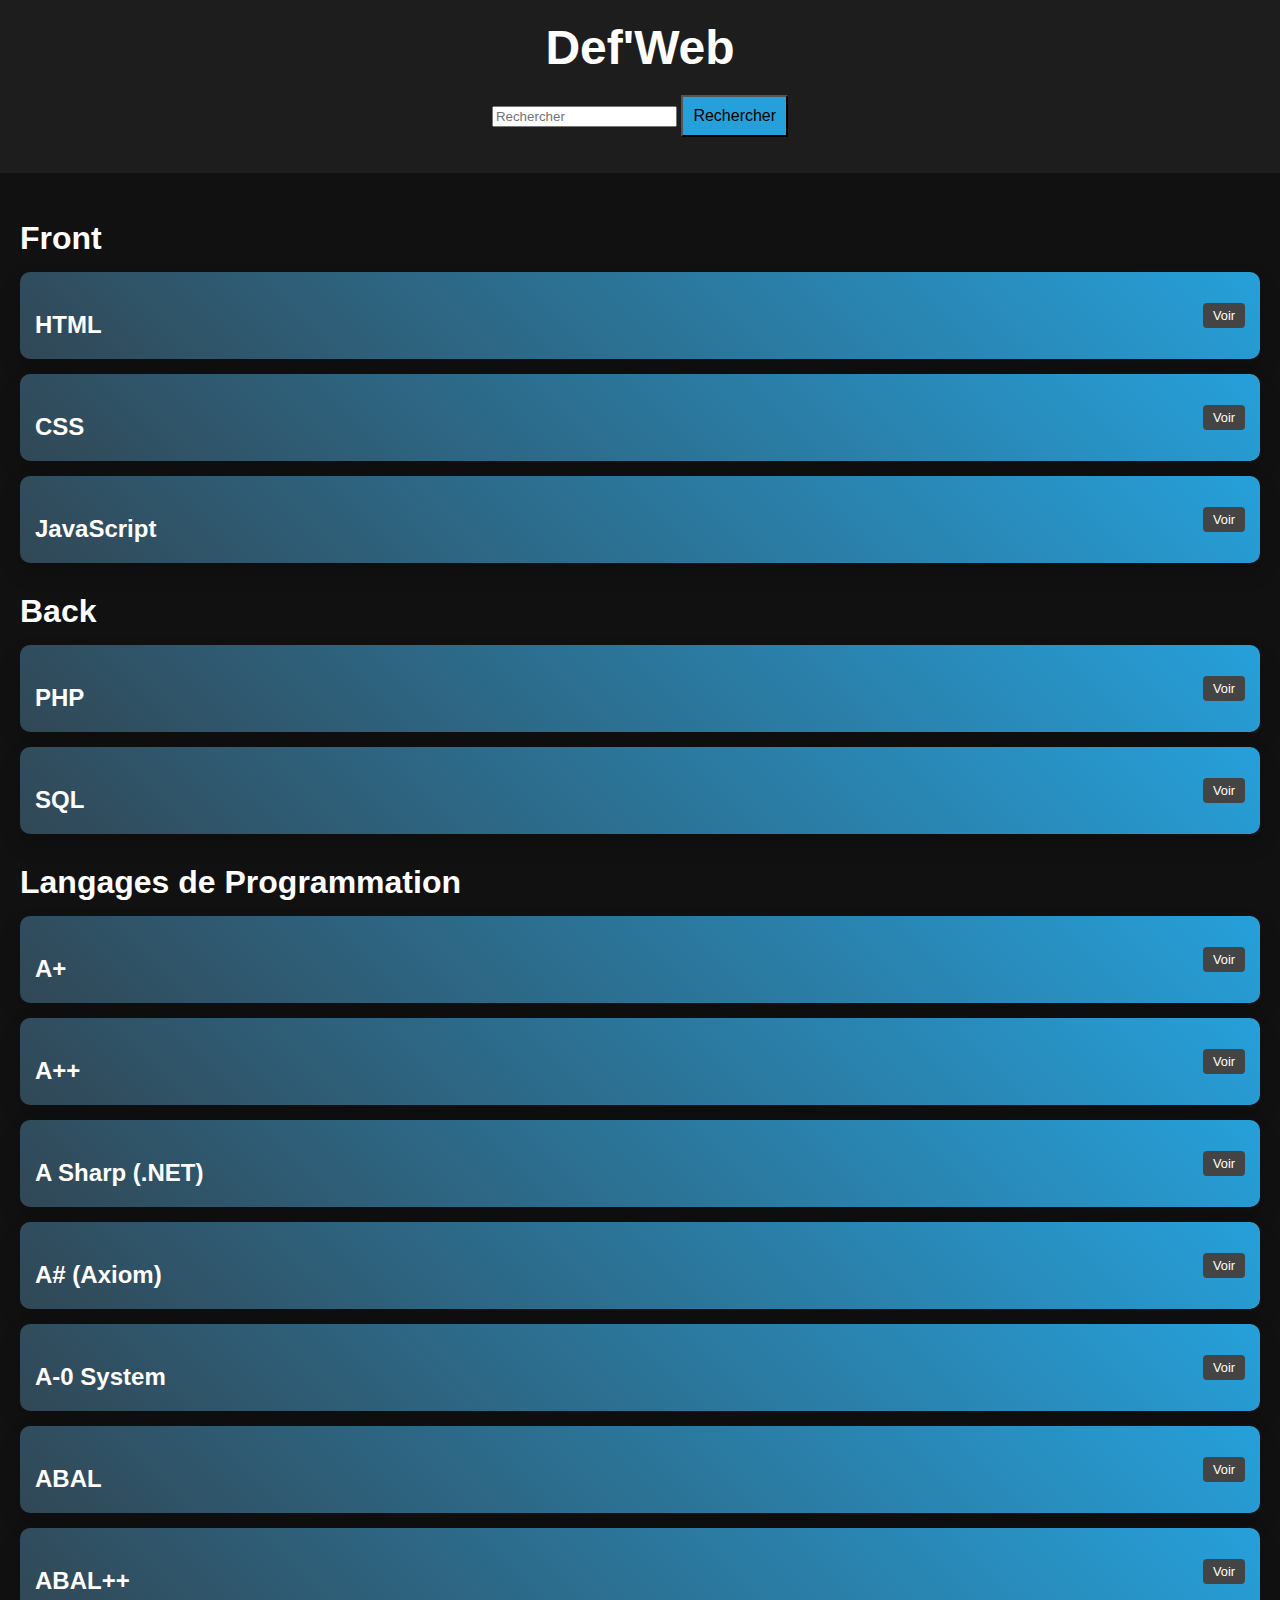
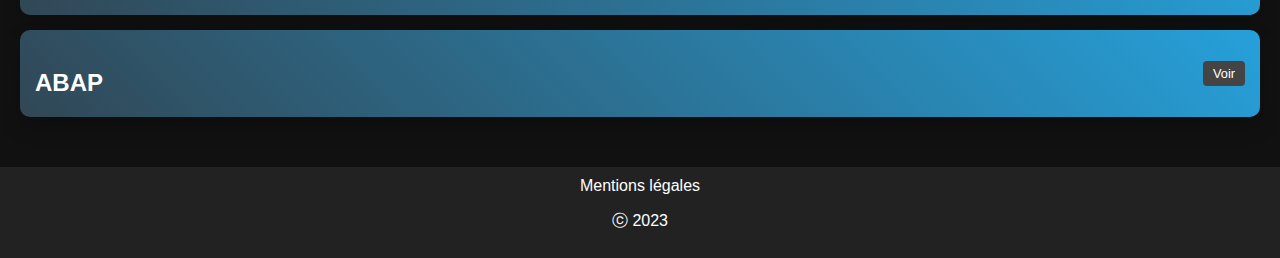
==== index.html @ 9b1e9498 "first commit" ====
<!DOCTYPE html>
<html lang="fr">
  <head>
    <meta charset="UTF-8" />
    <meta http-equiv="X-UA-Compatible" content="IE=edge" />
    <meta name="viewport" content="width=device-width, initial-scale=1.0" />
    <link rel="stylesheet" href="style.css" />
    <title>Def'Web</title>
  </head>
  <body>
    <header>
      <h1>Def'Web</h1>
      <form>
        <input name="searchNotion" id="searchNotion" placeholder="Rechercher" />
        <button type="submit">Rechercher</button>
        <p id="notionMessage"></p>
      </form>
    </header>
    <main>
      <section class="category">
        <h2>Front</h2>

        <section class="card">
          <div class="card-header">
            <h3 class="card-title">HTML</h3>
            <button class="card-toggle">Voir</button>
          </div>
          <div class="card-content">
            <p class="card-definition">
              HTML (Hypertext Markup Language) est le langage de balisage
              standard utilisé pour structurer et présenter le contenu sur le
              web.
            </p>
            <p class="card-example">Exemple de code HTML :</p>
            <pre><code>&lt;html&gt;
            &lt;head&gt;
              &lt;title&gt;Titre de la page&lt;/title&gt;
            &lt;/head&gt;
            &lt;body&gt;
              &lt;h1&gt;Bonjour, monde !&lt;/h1&gt;
            &lt;/body&gt;
          &lt;/html&gt;</code></pre>
          </div>
        </section>

        <section class="card">
          <div class="card-header">
            <h3 class="card-title">CSS</h3>
            <button class="card-toggle">Voir</button>
          </div>
          <div class="card-content">
            <p class="card-definition">
              CSS (Cascading Style Sheets) est un langage de feuille de style
              utilisé pour décrire la présentation et le style des documents
              HTML.
            </p>
            <p class="card-example">Exemple de code CSS :</p>
            <pre><code>body {
            font-family: Arial, sans-serif;
            background-color: #f9f9f9;
            color: #333;
          }
          
          h1 {
            font-size: 2.5rem;
            margin-bottom: 10px;
          }</code></pre>
          </div>
        </section>

        <section class="card">
          <div class="card-header">
            <h3 class="card-title">JavaScript</h3>
            <button class="card-toggle">Voir</button>
          </div>
          <div class="card-content">
            <p class="card-definition">
              JavaScript est un langage de programmation utilisé pour ajouter
              des fonctionnalités interactives aux pages web.
            </p>
            <p class="card-example">Exemple de code JavaScript :</p>
            <pre><code>const greeting = 'Hello, world!';
          console.log(greeting);</code></pre>
          </div>
        </section>
      </section>
      <section class="category">
        <h2>Back</h2>
        <section class="card">
          <div class="card-header">
            <h3 class="card-title">PHP</h3>
            <button class="card-toggle">Voir</button>
          </div>
          <div class="card-content">
            <p class="card-definition">
              PHP est un langage de script côté serveur utilisé principalement
              pour le développement web. Il est souvent utilisé pour générer des
              pages web dynamiques en se connectant à des bases de données.
            </p>
            <p class="card-example">Exemple de code PHP :</p>
            <pre><code>&lt;?php
            $message = "Bonjour, monde !";
            echo $message;
          ?&gt;</code></pre>
          </div>
        </section>

        <section class="card">
          <div class="card-header">
            <h3 class="card-title">SQL</h3>
            <button class="card-toggle">Voir</button>
          </div>
          <div class="card-content">
            <p class="card-definition">
              SQL (Structured Query Language) est un langage de programmation
              utilisé pour gérer et manipuler des bases de données
              relationnelles. Il permet de créer, modifier et interroger les
              données stockées dans une base de données.
            </p>
            <p class="card-example">Exemple de code SQL :</p>
            <pre><code>SELECT * FROM users WHERE age &gt; 18;</code></pre>
          </div>
        </section>
      </section>

      <section class="category">
        <h2>Langages de Programmation</h2>
        <section class="card">
          <div class="card-header">
            <h3 class="card-title">A+</h3>
            <button class="card-toggle">Voir</button>
          </div>
          <div class="card-content">
            <p class="card-definition">
              A+ est un langage de programmation éducatif conçu pour enseigner
              les concepts de base de la programmation. Il met l'accent sur la
              simplicité et la lisibilité du code, ce qui en fait un choix idéal
              pour les débutants.
            </p>
            <p class="card-example">Exemple de code A+ :</p>
            <pre><code>afficher("Bonjour, monde !");</code></pre>
          </div>
        </section>

        <section class="card">
          <div class="card-header">
            <h3 class="card-title">A++</h3>
            <button class="card-toggle">Voir</button>
          </div>
          <div class="card-content">
            <p class="card-definition">
              A++ est un langage de programmation qui étend les fonctionnalités
              du langage A. Il est principalement utilisé pour le développement
              d'applications scientifiques et mathématiques.
            </p>
            <p class="card-example">Exemple de code A++ :</p>
            <pre><code>fonction factorielle(n)
            si n = 0 alors
              retourne 1
            sinon
              retourne n * factorielle(n - 1)
            fin si
          fin fonction</code></pre>
          </div>
        </section>

        <section class="card">
          <div class="card-header">
            <h3 class="card-title">A Sharp (.NET)</h3>
            <button class="card-toggle">Voir</button>
          </div>
          <div class="card-content">
            <p class="card-definition">
              A# (.NET) est un langage de programmation orienté objet qui fait
              partie de la plateforme .NET développée par Microsoft. Il offre
              des fonctionnalités avancées pour la création d'applications
              Windows et Web.
            </p>
            <p class="card-example">Exemple de code A# (.NET) :</p>
            <pre><code>using System;
          
          class Program
          {
            static void Main(string[] args)
            {
              Console.WriteLine("Bonjour, monde !");
            }
          }</code></pre>
          </div>
        </section>

        <section class="card">
          <div class="card-header">
            <h3 class="card-title">A# (Axiom)</h3>
            <button class="card-toggle">Voir</button>
          </div>
          <div class="card-content">
            <p class="card-definition">
              A# (Axiom) est un langage de programmation fonctionnel basé sur le
              système de calcul formel Axiom. Il est utilisé pour la résolution
              de problèmes mathématiques complexes.
            </p>
            <p class="card-example">Exemple de code A# (Axiom) :</p>
            <pre><code>factorial(n) ==
            if n = 0 then 1 else n * factorial(n - 1)
          
          output(factorial(5))</code></pre>
          </div>
        </section>

        <section class="card">
          <div class="card-header">
            <h3 class="card-title">A-0 System</h3>
            <button class="card-toggle">Voir</button>
          </div>
          <div class="card-content">
            <p class="card-definition">
              A-0 System est un langage de programmation historique développé
              dans les années 1950. Il a été utilisé pour la modélisation et la
              simulation de systèmes complexes.
            </p>
            <p class="card-example">Exemple de code A-0 System :</p>
            <pre><code>INPUT X1
          X2 = X1 + 10
          OUTPUT X2</code></pre>
          </div>
        </section>

        <section class="card">
          <div class="card-header">
            <h3 class="card-title">ABAL</h3>
            <button class="card-toggle">Voir</button>
          </div>
          <div class="card-content">
            <p class="card-definition">
              ABAL (Advanced Business Application Programming Language) est un
              langage de programmation développé par IBM pour la programmation
              des systèmes IBM i.
            </p>
            <p class="card-example">Exemple de code ABAL :</p>
            <pre><code>DCL VAR(&amp;MESSAGE) TYPE(*CHAR) LEN(20)
          CHGVAR VAR(&amp;MESSAGE) VALUE('Bonjour, monde !')
          SNDPGMMSG MSG(&amp;MESSAGE)</code></pre>
          </div>
        </section>

        <section class="card">
          <div class="card-header">
            <h3 class="card-title">ABAL++</h3>
            <button class="card-toggle">Voir</button>
          </div>
          <div class="card-content">
            <p class="card-definition">
              ABAL++ est une version étendue du langage ABAL qui prend en charge
              les fonctionnalités avancées de la programmation orientée objet.
              Il est utilisé pour le développement d'applications sur les
              systèmes IBM i.
            </p>
            <p class="card-example">Exemple de code ABAL++ :</p>
            <pre><code>class HelloWorld
          {
            void main()
            {
              message("Bonjour, monde !");
            }
          }</code></pre>
          </div>
        </section>

        <section class="card">
          <div class="card-header">
            <h3 class="card-title">ABAP</h3>
            <button class="card-toggle">Voir</button>
          </div>
          <div class="card-content">
            <p class="card-definition">
              ABAP (Advanced Business Application Programming) est un langage de
              programmation utilisé pour le développement d'applications dans le
              système SAP. Il est principalement utilisé pour la programmation
              d'applications d'entreprise.
            </p>
            <p class="card-example">Exemple de code ABAP :</p>
            <pre><code>DATA: message TYPE string.
          message = 'Bonjour, monde !'.
          WRITE: / message.</code></pre>
          </div>
        </section>
      </section>
    </main>

    <footer>
      <a href="mentions_legales.html">Mentions légales</a>
      <p>&#9426; 2023</p>
    </footer>
    <script src="script.js"></script>
  </body>
</html>
---- style.css ----
body {
  background-color: #111;
  color: #fff;
  font-family: Arial, sans-serif;
  margin: 0;
  padding: 0;
}

header {
  display: flex;
  flex-direction: column;
  align-items: center;
  background-color: #222222c5;
  padding: 20px;
}

h1 {
  font-size: 3rem;
  margin: 0;
}

form {
  margin-top: 20px;
}

input[type="text"],
button {
  font-size: 1em;
  padding: 10px;
}
button {
  background: #26a0da;
}
button:hover {
  background: #314755;
  color: #fff;
}

main {
  padding: 20px;
}

.category {
  margin-bottom: 30px;
}

h2 {
  font-size: 2rem;
  margin-bottom: 15px;
}

.card {
  background: linear-gradient(45deg, #314755, #26a0da);
  border-radius: 10px;
  box-shadow: 0 10px 20px rgba(0, 0, 0, 0.2);
  margin-bottom: 15px;
  padding: 15px;
}

.card-header {
  align-items: center;
  display: flex;
  justify-content: space-between;
}

.card-title {
  font-size: 1.5rem;
  margin-bottom: 5px;
}

.card-toggle {
  background-color: #444;
  border: none;
  border-radius: 4px;
  color: #fff;
  cursor: pointer;
  font-size: 0.8rem;
  padding: 5px 10px;
  transition: background-color 0.3s ease;
}

.card-toggle:hover {
  background-color: #666;
}

.card-content {
  display: none;
}

.card-content.is-visible {
  display: block;
  margin-top: 10px;
}

.card-definition,
.card-example {
  font-size: 1rem;
}

.card-example {
  font-style: italic;
  text-decoration: underline;
}

pre {
  background-color: #333;
  color: #fff;
  padding: 10px;
  overflow: auto;
  margin: 0;
}

code {
  display: block;
}

footer {
  background-color: #222;
  color: #fff;
  padding: 10px;
  text-align: center;
}

a {
  color: #fff;
  text-decoration: none;
}

a:hover {
  text-decoration: underline;
}

.highlight {
  background: linear-gradient(45deg, #9ec3da, #ff00ff);
}
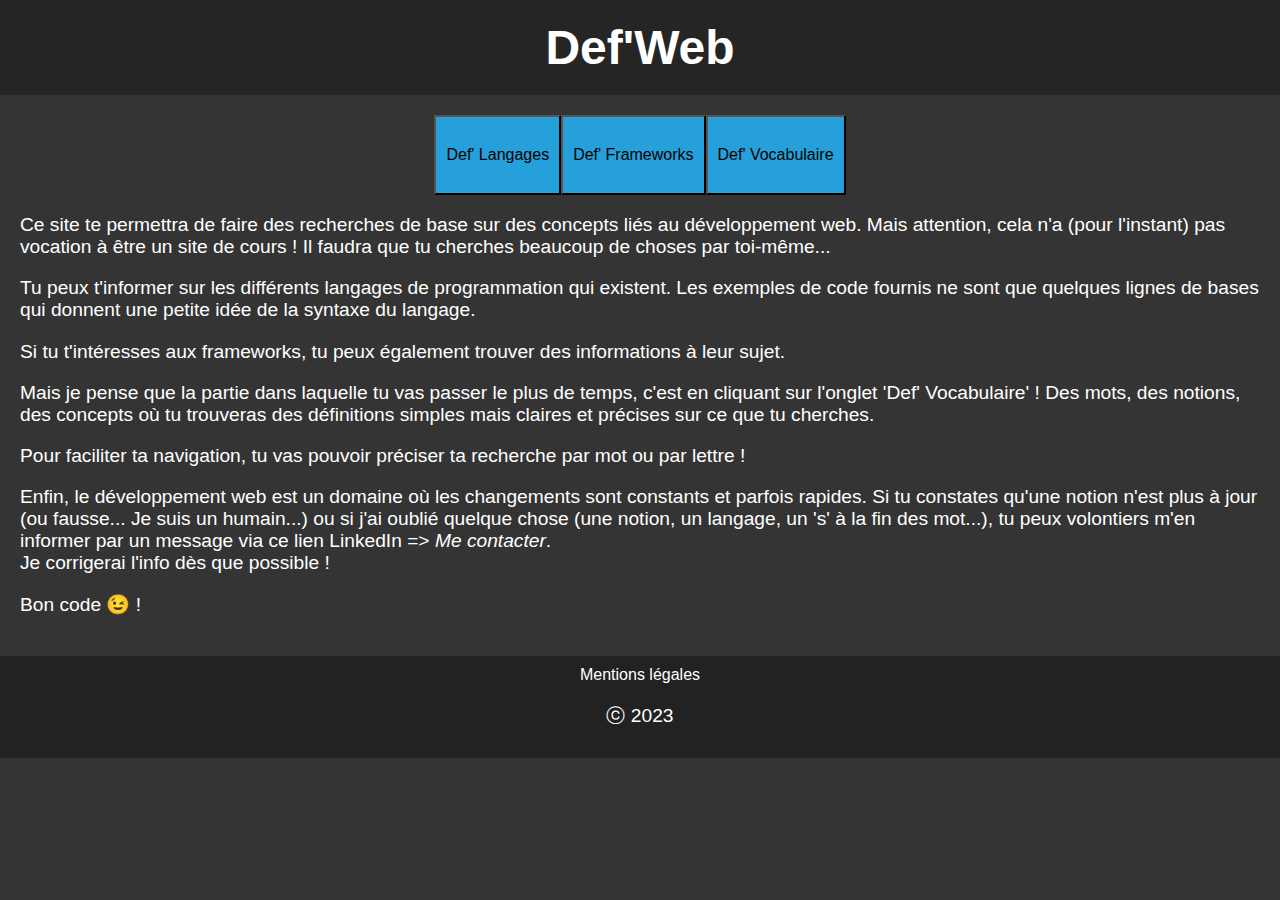
==== commit a6ba09f9: "ajout de quelques frameworks / modification du JS pour n'afficher que les data-letter présents dans " ====
--- a/index.html
+++ b/index.html
@@ -10,288 +10,66 @@
   <body>
     <header>
       <h1>Def'Web</h1>
-      <form>
-        <input name="searchNotion" id="searchNotion" placeholder="Rechercher" />
-        <button type="submit">Rechercher</button>
-        <p id="notionMessage"></p>
-      </form>
     </header>
     <main>
-      <section class="category">
-        <h2>Front</h2>
+      <section class="button-menu">
+        <a href="langages.html">
+          <button class="menu">Def' Langages</button>
+        </a>
+        <a href="frameworks.html">
+          <button class="menu">Def' Frameworks</button>
+        </a>
+        <a href="vocabulaire.html">
+          <button class="menu">Def' Vocabulaire</button>
+        </a>
+      </section>
+      <p>
+        Ce site te permettra de faire des recherches de base sur des concepts
+        liés au développement web. Mais attention, cela n'a (pour l'instant) pas
+        vocation à être un site de cours ! Il faudra que tu cherches beaucoup de
+        choses par toi-même...
+      </p>
+      <p>
+        Tu peux t'informer sur les différents langages de programmation qui
+        existent. Les exemples de code fournis ne sont que quelques lignes de
+        bases qui donnent une petite idée de la syntaxe du langage.
+      </p>
+      <p>
+        Si tu t'intéresses aux frameworks, tu peux également trouver des
+        informations à leur sujet.
+      </p>
+      <p>
+        Mais je pense que la partie dans laquelle tu vas passer le plus de
+        temps, c'est en cliquant sur l'onglet 'Def' Vocabulaire' ! Des mots, des
+        notions, des concepts où tu trouveras des définitions simples mais
+        claires et précises sur ce que tu cherches.
+      </p>
+      <p>
+        Pour faciliter ta navigation, tu vas pouvoir préciser ta recherche par
+        mot ou par lettre !
+      </p>
+      <p>
+        Enfin, le développement web est un domaine où les changements sont
+        constants et parfois rapides. Si tu constates qu'une notion n'est plus à
+        jour (ou fausse... Je suis un humain...) ou si j'ai oublié quelque chose
+        (une notion, un langage, un 's' à la fin des mot...), tu peux volontiers
+        m'en informer par un message via ce lien LinkedIn =>
+        <a
+          href="https://www.linkedin.com/in/christian-humbert-developpeur-web"
+          target="_blank"
+          rel="noopener noreferrer"
+          style="font-style: italic"
+          >Me contacter</a
+        >. <br />
+        Je corrigerai l'info dès que possible !
+      </p>
 
-        <section class="card">
-          <div class="card-header">
-            <h3 class="card-title">HTML</h3>
-            <button class="card-toggle">Voir</button>
-          </div>
-          <div class="card-content">
-            <p class="card-definition">
-              HTML (Hypertext Markup Language) est le langage de balisage
-              standard utilisé pour structurer et présenter le contenu sur le
-              web.
-            </p>
-            <p class="card-example">Exemple de code HTML :</p>
-            <pre><code>&lt;html&gt;
-            &lt;head&gt;
-              &lt;title&gt;Titre de la page&lt;/title&gt;
-            &lt;/head&gt;
-            &lt;body&gt;
-              &lt;h1&gt;Bonjour, monde !&lt;/h1&gt;
-            &lt;/body&gt;
-          &lt;/html&gt;</code></pre>
-          </div>
-        </section>
-
-        <section class="card">
-          <div class="card-header">
-            <h3 class="card-title">CSS</h3>
-            <button class="card-toggle">Voir</button>
-          </div>
-          <div class="card-content">
-            <p class="card-definition">
-              CSS (Cascading Style Sheets) est un langage de feuille de style
-              utilisé pour décrire la présentation et le style des documents
-              HTML.
-            </p>
-            <p class="card-example">Exemple de code CSS :</p>
-            <pre><code>body {
-            font-family: Arial, sans-serif;
-            background-color: #f9f9f9;
-            color: #333;
-          }
-          
-          h1 {
-            font-size: 2.5rem;
-            margin-bottom: 10px;
-          }</code></pre>
-          </div>
-        </section>
-
-        <section class="card">
-          <div class="card-header">
-            <h3 class="card-title">JavaScript</h3>
-            <button class="card-toggle">Voir</button>
-          </div>
-          <div class="card-content">
-            <p class="card-definition">
-              JavaScript est un langage de programmation utilisé pour ajouter
-              des fonctionnalités interactives aux pages web.
-            </p>
-            <p class="card-example">Exemple de code JavaScript :</p>
-            <pre><code>const greeting = 'Hello, world!';
-          console.log(greeting);</code></pre>
-          </div>
-        </section>
-      </section>
-      <section class="category">
-        <h2>Back</h2>
-        <section class="card">
-          <div class="card-header">
-            <h3 class="card-title">PHP</h3>
-            <button class="card-toggle">Voir</button>
-          </div>
-          <div class="card-content">
-            <p class="card-definition">
-              PHP est un langage de script côté serveur utilisé principalement
-              pour le développement web. Il est souvent utilisé pour générer des
-              pages web dynamiques en se connectant à des bases de données.
-            </p>
-            <p class="card-example">Exemple de code PHP :</p>
-            <pre><code>&lt;?php
-            $message = "Bonjour, monde !";
-            echo $message;
-          ?&gt;</code></pre>
-          </div>
-        </section>
-
-        <section class="card">
-          <div class="card-header">
-            <h3 class="card-title">SQL</h3>
-            <button class="card-toggle">Voir</button>
-          </div>
-          <div class="card-content">
-            <p class="card-definition">
-              SQL (Structured Query Language) est un langage de programmation
-              utilisé pour gérer et manipuler des bases de données
-              relationnelles. Il permet de créer, modifier et interroger les
-              données stockées dans une base de données.
-            </p>
-            <p class="card-example">Exemple de code SQL :</p>
-            <pre><code>SELECT * FROM users WHERE age &gt; 18;</code></pre>
-          </div>
-        </section>
-      </section>
-
-      <section class="category">
-        <h2>Langages de Programmation</h2>
-        <section class="card">
-          <div class="card-header">
-            <h3 class="card-title">A+</h3>
-            <button class="card-toggle">Voir</button>
-          </div>
-          <div class="card-content">
-            <p class="card-definition">
-              A+ est un langage de programmation éducatif conçu pour enseigner
-              les concepts de base de la programmation. Il met l'accent sur la
-              simplicité et la lisibilité du code, ce qui en fait un choix idéal
-              pour les débutants.
-            </p>
-            <p class="card-example">Exemple de code A+ :</p>
-            <pre><code>afficher("Bonjour, monde !");</code></pre>
-          </div>
-        </section>
-
-        <section class="card">
-          <div class="card-header">
-            <h3 class="card-title">A++</h3>
-            <button class="card-toggle">Voir</button>
-          </div>
-          <div class="card-content">
-            <p class="card-definition">
-              A++ est un langage de programmation qui étend les fonctionnalités
-              du langage A. Il est principalement utilisé pour le développement
-              d'applications scientifiques et mathématiques.
-            </p>
-            <p class="card-example">Exemple de code A++ :</p>
-            <pre><code>fonction factorielle(n)
-            si n = 0 alors
-              retourne 1
-            sinon
-              retourne n * factorielle(n - 1)
-            fin si
-          fin fonction</code></pre>
-          </div>
-        </section>
-
-        <section class="card">
-          <div class="card-header">
-            <h3 class="card-title">A Sharp (.NET)</h3>
-            <button class="card-toggle">Voir</button>
-          </div>
-          <div class="card-content">
-            <p class="card-definition">
-              A# (.NET) est un langage de programmation orienté objet qui fait
-              partie de la plateforme .NET développée par Microsoft. Il offre
-              des fonctionnalités avancées pour la création d'applications
-              Windows et Web.
-            </p>
-            <p class="card-example">Exemple de code A# (.NET) :</p>
-            <pre><code>using System;
-          
-          class Program
-          {
-            static void Main(string[] args)
-            {
-              Console.WriteLine("Bonjour, monde !");
-            }
-          }</code></pre>
-          </div>
-        </section>
-
-        <section class="card">
-          <div class="card-header">
-            <h3 class="card-title">A# (Axiom)</h3>
-            <button class="card-toggle">Voir</button>
-          </div>
-          <div class="card-content">
-            <p class="card-definition">
-              A# (Axiom) est un langage de programmation fonctionnel basé sur le
-              système de calcul formel Axiom. Il est utilisé pour la résolution
-              de problèmes mathématiques complexes.
-            </p>
-            <p class="card-example">Exemple de code A# (Axiom) :</p>
-            <pre><code>factorial(n) ==
-            if n = 0 then 1 else n * factorial(n - 1)
-          
-          output(factorial(5))</code></pre>
-          </div>
-        </section>
-
-        <section class="card">
-          <div class="card-header">
-            <h3 class="card-title">A-0 System</h3>
-            <button class="card-toggle">Voir</button>
-          </div>
-          <div class="card-content">
-            <p class="card-definition">
-              A-0 System est un langage de programmation historique développé
-              dans les années 1950. Il a été utilisé pour la modélisation et la
-              simulation de systèmes complexes.
-            </p>
-            <p class="card-example">Exemple de code A-0 System :</p>
-            <pre><code>INPUT X1
-          X2 = X1 + 10
-          OUTPUT X2</code></pre>
-          </div>
-        </section>
-
-        <section class="card">
-          <div class="card-header">
-            <h3 class="card-title">ABAL</h3>
-            <button class="card-toggle">Voir</button>
-          </div>
-          <div class="card-content">
-            <p class="card-definition">
-              ABAL (Advanced Business Application Programming Language) est un
-              langage de programmation développé par IBM pour la programmation
-              des systèmes IBM i.
-            </p>
-            <p class="card-example">Exemple de code ABAL :</p>
-            <pre><code>DCL VAR(&amp;MESSAGE) TYPE(*CHAR) LEN(20)
-          CHGVAR VAR(&amp;MESSAGE) VALUE('Bonjour, monde !')
-          SNDPGMMSG MSG(&amp;MESSAGE)</code></pre>
-          </div>
-        </section>
-
-        <section class="card">
-          <div class="card-header">
-            <h3 class="card-title">ABAL++</h3>
-            <button class="card-toggle">Voir</button>
-          </div>
-          <div class="card-content">
-            <p class="card-definition">
-              ABAL++ est une version étendue du langage ABAL qui prend en charge
-              les fonctionnalités avancées de la programmation orientée objet.
-              Il est utilisé pour le développement d'applications sur les
-              systèmes IBM i.
-            </p>
-            <p class="card-example">Exemple de code ABAL++ :</p>
-            <pre><code>class HelloWorld
-          {
-            void main()
-            {
-              message("Bonjour, monde !");
-            }
-          }</code></pre>
-          </div>
-        </section>
-
-        <section class="card">
-          <div class="card-header">
-            <h3 class="card-title">ABAP</h3>
-            <button class="card-toggle">Voir</button>
-          </div>
-          <div class="card-content">
-            <p class="card-definition">
-              ABAP (Advanced Business Application Programming) est un langage de
-              programmation utilisé pour le développement d'applications dans le
-              système SAP. Il est principalement utilisé pour la programmation
-              d'applications d'entreprise.
-            </p>
-            <p class="card-example">Exemple de code ABAP :</p>
-            <pre><code>DATA: message TYPE string.
-          message = 'Bonjour, monde !'.
-          WRITE: / message.</code></pre>
-          </div>
-        </section>
-      </section>
+      <p>Bon code &#128521; !</p>
     </main>
 
     <footer>
       <a href="mentions_legales.html">Mentions légales</a>
       <p>&#9426; 2023</p>
     </footer>
-    <script src="script.js"></script>
   </body>
 </html>
--- a/style.css
+++ b/style.css
@@ -1,5 +1,5 @@
 body {
-  background-color: #111;
+  background-color: #353434;
   color: #fff;
   font-family: Arial, sans-serif;
   margin: 0;
@@ -34,6 +34,28 @@
 button:hover {
   background: #314755;
   color: #fff;
+}
+
+.button-menu {
+  display: flex;
+  flex-wrap: wrap;
+  justify-content: center;
+}
+.menu {
+  font-size: 1em;
+  padding: 10px;
+  height: 5em;
+}
+.menu {
+  background: #26a0da;
+}
+.menu:hover {
+  background: #314755;
+  color: #fff;
+}
+
+p {
+  font-size: 1.2em;
 }
 
 main {
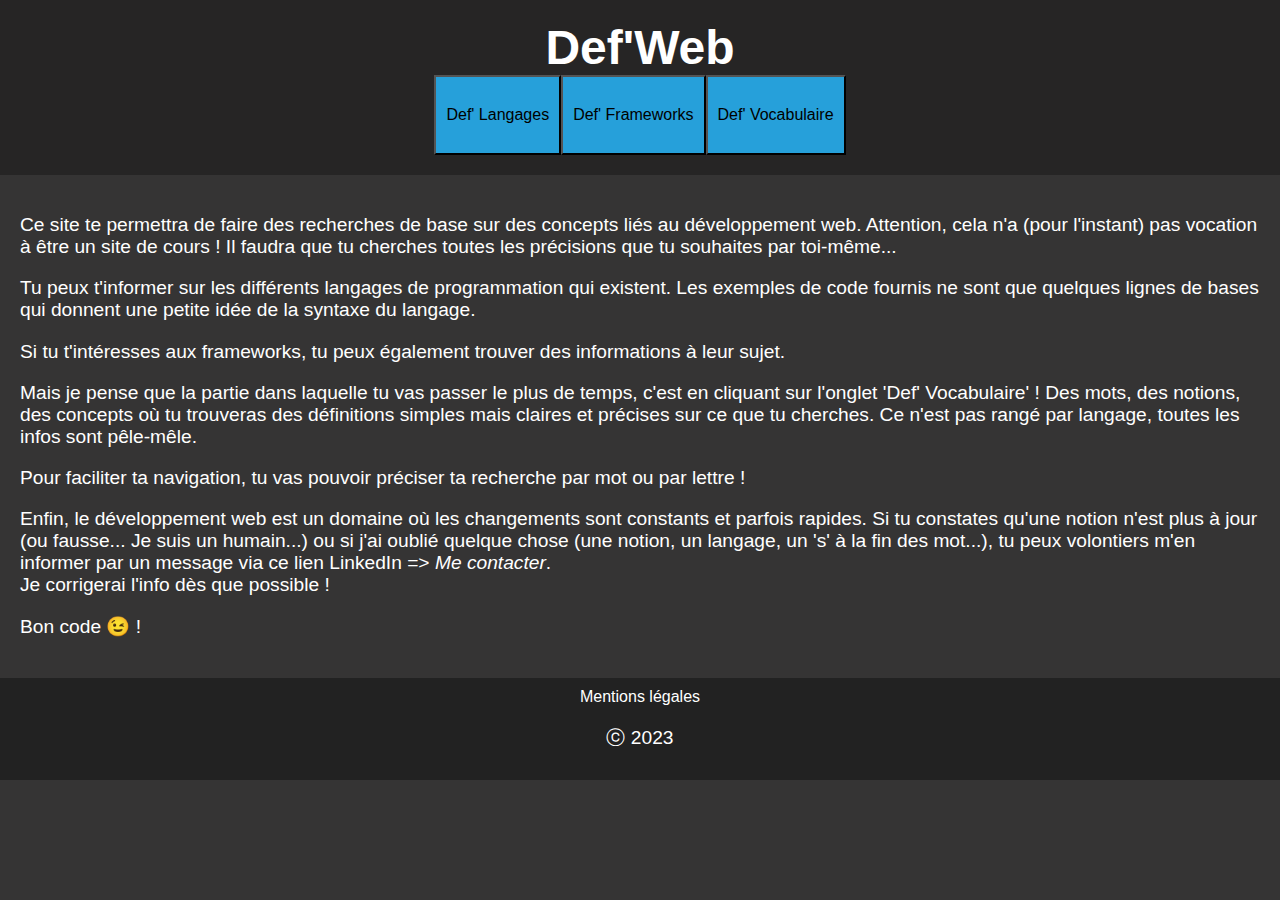
==== commit 9e234c39: "ajours de qques notions + possibilité de retour vers le haut de la page plus rapidement" ====
--- a/index.html
+++ b/index.html
@@ -3,6 +3,11 @@
   <head>
     <meta charset="UTF-8" />
     <meta http-equiv="X-UA-Compatible" content="IE=edge" />
+    <meta
+      name="description"
+      content="Bienvenue sur Def'Web, un site qui fournit des informations de base sur les langages de programmation, les frameworks et le vocabulaire liés au développement web. Trouvez des définitions claires et précises pour améliorer vos connaissances. Explorez notre site et découvrez le monde passionnant du développement web !"
+    />
+
     <meta name="viewport" content="width=device-width, initial-scale=1.0" />
     <link rel="stylesheet" href="style.css" />
     <title>Def'Web</title>
@@ -10,8 +15,6 @@
   <body>
     <header>
       <h1>Def'Web</h1>
-    </header>
-    <main>
       <section class="button-menu">
         <a href="langages.html">
           <button class="menu">Def' Langages</button>
@@ -23,11 +26,13 @@
           <button class="menu">Def' Vocabulaire</button>
         </a>
       </section>
+    </header>
+    <main>
       <p>
         Ce site te permettra de faire des recherches de base sur des concepts
-        liés au développement web. Mais attention, cela n'a (pour l'instant) pas
-        vocation à être un site de cours ! Il faudra que tu cherches beaucoup de
-        choses par toi-même...
+        liés au développement web. Attention, cela n'a (pour l'instant) pas
+        vocation à être un site de cours ! Il faudra que tu cherches toutes les
+        précisions que tu souhaites par toi-même...
       </p>
       <p>
         Tu peux t'informer sur les différents langages de programmation qui
@@ -42,7 +47,8 @@
         Mais je pense que la partie dans laquelle tu vas passer le plus de
         temps, c'est en cliquant sur l'onglet 'Def' Vocabulaire' ! Des mots, des
         notions, des concepts où tu trouveras des définitions simples mais
-        claires et précises sur ce que tu cherches.
+        claires et précises sur ce que tu cherches. Ce n'est pas rangé par
+        langage, toutes les infos sont pêle-mêle.
       </p>
       <p>
         Pour faciliter ta navigation, tu vas pouvoir préciser ta recherche par
--- a/style.css
+++ b/style.css
@@ -96,7 +96,7 @@
   border-radius: 4px;
   color: #fff;
   cursor: pointer;
-  font-size: 0.8rem;
+  font-size: 1.5rem;
   padding: 5px 10px;
   transition: background-color 0.3s ease;
 }
@@ -125,7 +125,7 @@
 }
 
 pre {
-  background-color: #333;
+  background-color: #6e4141;
   color: #fff;
   padding: 10px;
   overflow: auto;
@@ -155,3 +155,11 @@
 .highlight {
   background: linear-gradient(45deg, #9ec3da, #ff00ff);
 }
+
+.scroll-top {
+  position: fixed;
+  bottom: 1em;
+  right: 1em;
+  display: none;
+  background-color: #fff;
+}
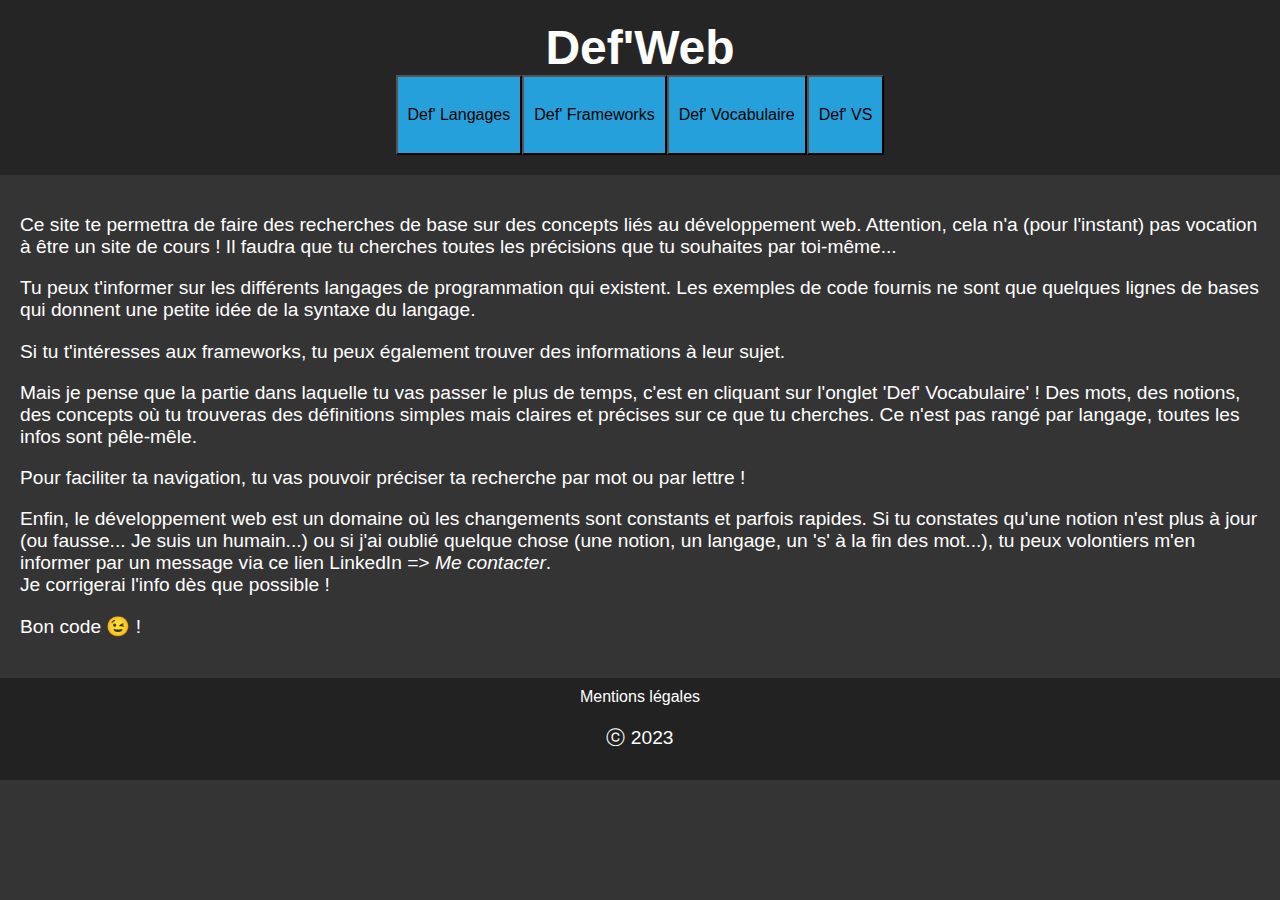
==== commit 40f6b49f: "ajout de qques notions + nouvelles pages avec les différences entre plusiers notions" ====
--- a/index.html
+++ b/index.html
@@ -5,7 +5,7 @@
     <meta http-equiv="X-UA-Compatible" content="IE=edge" />
     <meta
       name="description"
-      content="Bienvenue sur Def'Web, un site qui fournit des informations de base sur les langages de programmation, les frameworks et le vocabulaire liés au développement web. Trouvez des définitions claires et précises pour améliorer vos connaissances. Explorez notre site et découvrez le monde passionnant du développement web !"
+      content="Bienvenue sur Def'Web, un site qui fournit des informations de base sur les langages de programmation, les frameworks et le vocabulaire liés au développement web. Trouvez des définitions claires et précises pour améliorer vos connaissances. Explorez ce site et découvrez le monde passionnant du développement web !"
     />
 
     <meta name="viewport" content="width=device-width, initial-scale=1.0" />
@@ -24,6 +24,9 @@
         </a>
         <a href="vocabulaire.html">
           <button class="menu">Def' Vocabulaire</button>
+        </a>
+        <a href="vs.html">
+          <button class="menu">Def' VS</button>
         </a>
       </section>
     </header>
